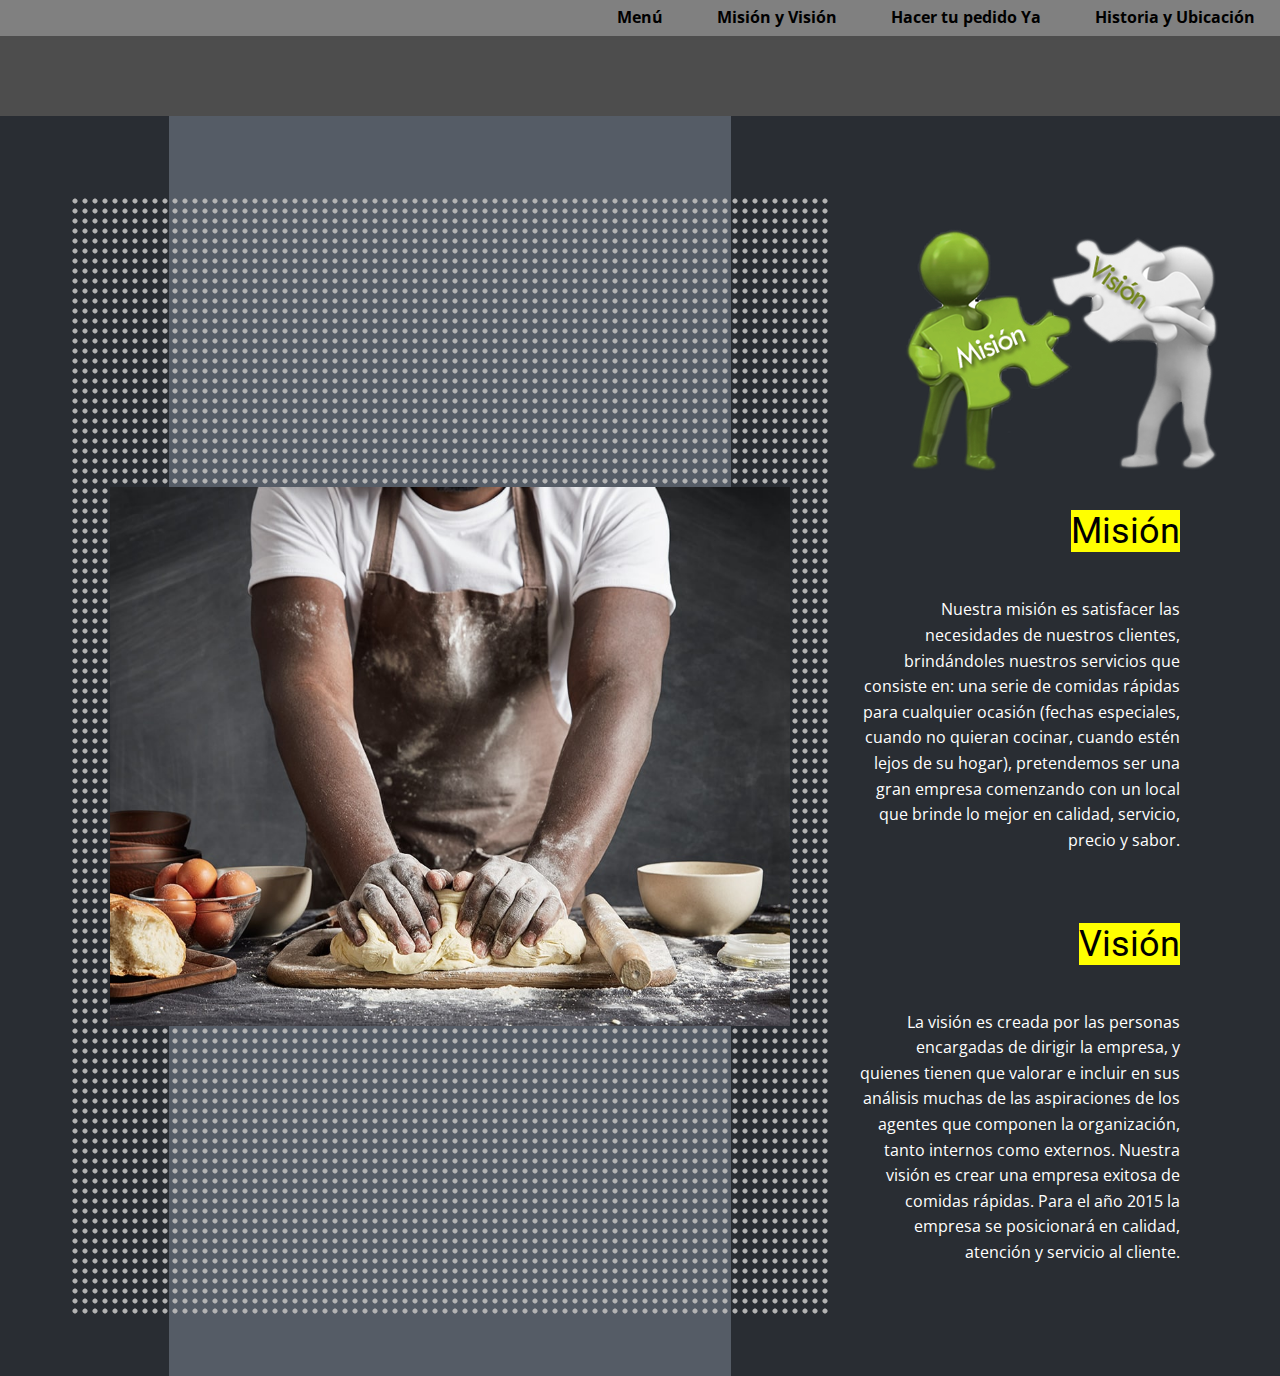
==== mision1.html @ 360b2fd8 "Add files via upload" ====
<!DOCTYPE html>
<html style="font-size: 16px;">
  <head>
    <meta name="viewport" content="width=device-width, initial-scale=1.0">
    <meta charset="utf-8">
    <meta name="keywords" content="Misión y visión">
    <meta name="description" content="">
    <meta name="page_type" content="np-template-header-footer-from-plugin">
    <title>Visión y Misión</title>
    <link rel="stylesheet" href="nicepage.css" media="screen">
<link rel="stylesheet" href="Casa.css" media="screen">
    <script class="u-script" type="text/javascript" src="jquery.js" defer=""></script>
    <script class="u-script" type="text/javascript" src="nicepage.js" defer=""></script>
    <meta name="generator" content="Nicepage 3.14.0, nicepage.com">
    <link id="u-theme-google-font" rel="stylesheet" href="https://fonts.googleapis.com/css?family=Roboto:100,100i,300,300i,400,400i,500,500i,700,700i,900,900i|Open+Sans:300,300i,400,400i,600,600i,700,700i,800,800i">
    <link id="u-page-google-font" rel="stylesheet" href="https://fonts.googleapis.com/css?family=PT+Sans:400,400i,700,700i">
    
    
    <script type="application/ld+json">{
		"@context": "http://schema.org",
		"@type": "Organization",
		"name": "",
		"url": "index.html"
}</script>
    <meta property="og:title" content="Casa">
    <meta property="og:type" content="website">
    <meta name="theme-color" content="#478ac9">
    <link rel="canonical" href="index.html">
    <meta property="og:url" content="index.html">
  </head>
  <nav>
    <a href="index.html" target="_blank">Menú</a>
    <a href="mision1.html" target="_blank">Misión y Visión</a>
    <a href="https://chat.whatsapp.com/IxLFzabDSKH1dmeyXUZdFy" target="_blank">Hacer tu pedido Ya</a>
    <a href="historia_ubicacion.html" target="_blank">Historia y Ubicación</a>
  <body data-home-page="Casa.html" data-home-page-title="Casa" class="u-body"><header class="u-align-left u-clearfix u-grey-70 u-header u-header" id="sec-b303"><div class="u-clearfix u-sheet u-sheet-1"></div></header>
    <section class="u-clearfix u-palette-5-dark-3 u-valign-middle-xs u-section-1" id="carousel_6223">
      <div class="u-clearfix u-sheet u-valign-middle-sm u-sheet-1">
        <div class="u-expanded-height-lg u-expanded-height-md u-expanded-height-xl u-palette-5-dark-2 u-shape u-shape-rectangle u-shape-1"></div>
        <div class="u-clearfix u-expanded-width u-layout-wrap u-layout-wrap-1">
          <div class="u-layout">
            <div class="u-layout-row">
              <div class="u-align-center u-container-style u-image u-image-tiles u-layout-cell u-left-cell u-size-30-md u-size-30-sm u-size-30-xs u-size-40-lg u-size-40-xl u-image-1" data-image-width="100" data-image-height="100">
                <div class="u-container-layout u-valign-bottom-md u-valign-bottom-sm u-valign-bottom-xs u-valign-middle-lg u-valign-middle-xl u-container-layout-1">
                  <img class="u-expand-resize u-expanded-width u-image u-image-2" src="images/fdg-min.jpg">
                </div>
              </div>
              <div class="u-align-center-xs u-container-style u-layout-cell u-right-cell u-size-20-lg u-size-20-xl u-size-30-md u-size-30-sm u-size-30-xs u-layout-cell-2">
                <div class="u-container-layout u-container-layout-2">
                  <img src="mision y vision.png" alt="mision">
                  <p class="u-text u-text-palette-5-light-2 u-text-2"><h2><mark>Misión</mark></h2> <br> Nuestra misión es satisfacer las necesidades de nuestros clientes, brindándoles nuestros servicios que consiste en: una serie de comidas rápidas para cualquier ocasión (fechas especiales, cuando no quieran cocinar, cuando estén lejos de su hogar), pretendemos ser una gran empresa comenzando con un local que brinde lo mejor en calidad, servicio, precio y sabor.<br>
                    <br>
                    <br> <h2><mark>Visión</mark></h2> <br> La visión es creada por las personas encargadas de dirigir la empresa, y quienes tienen que valorar e incluir en sus análisis muchas de las aspiraciones de los agentes que componen la organización, tanto internos como externos. Nuestra visión es crear una empresa exitosa de comidas rápidas. Para el año 2015 la empresa se posicionará en calidad, atención y servicio al cliente.
                  </p>
                </div>
              </div>
            </div>
          </div>
        </div>
      </div>
    </section>
    
    
    
  </body>
</html>
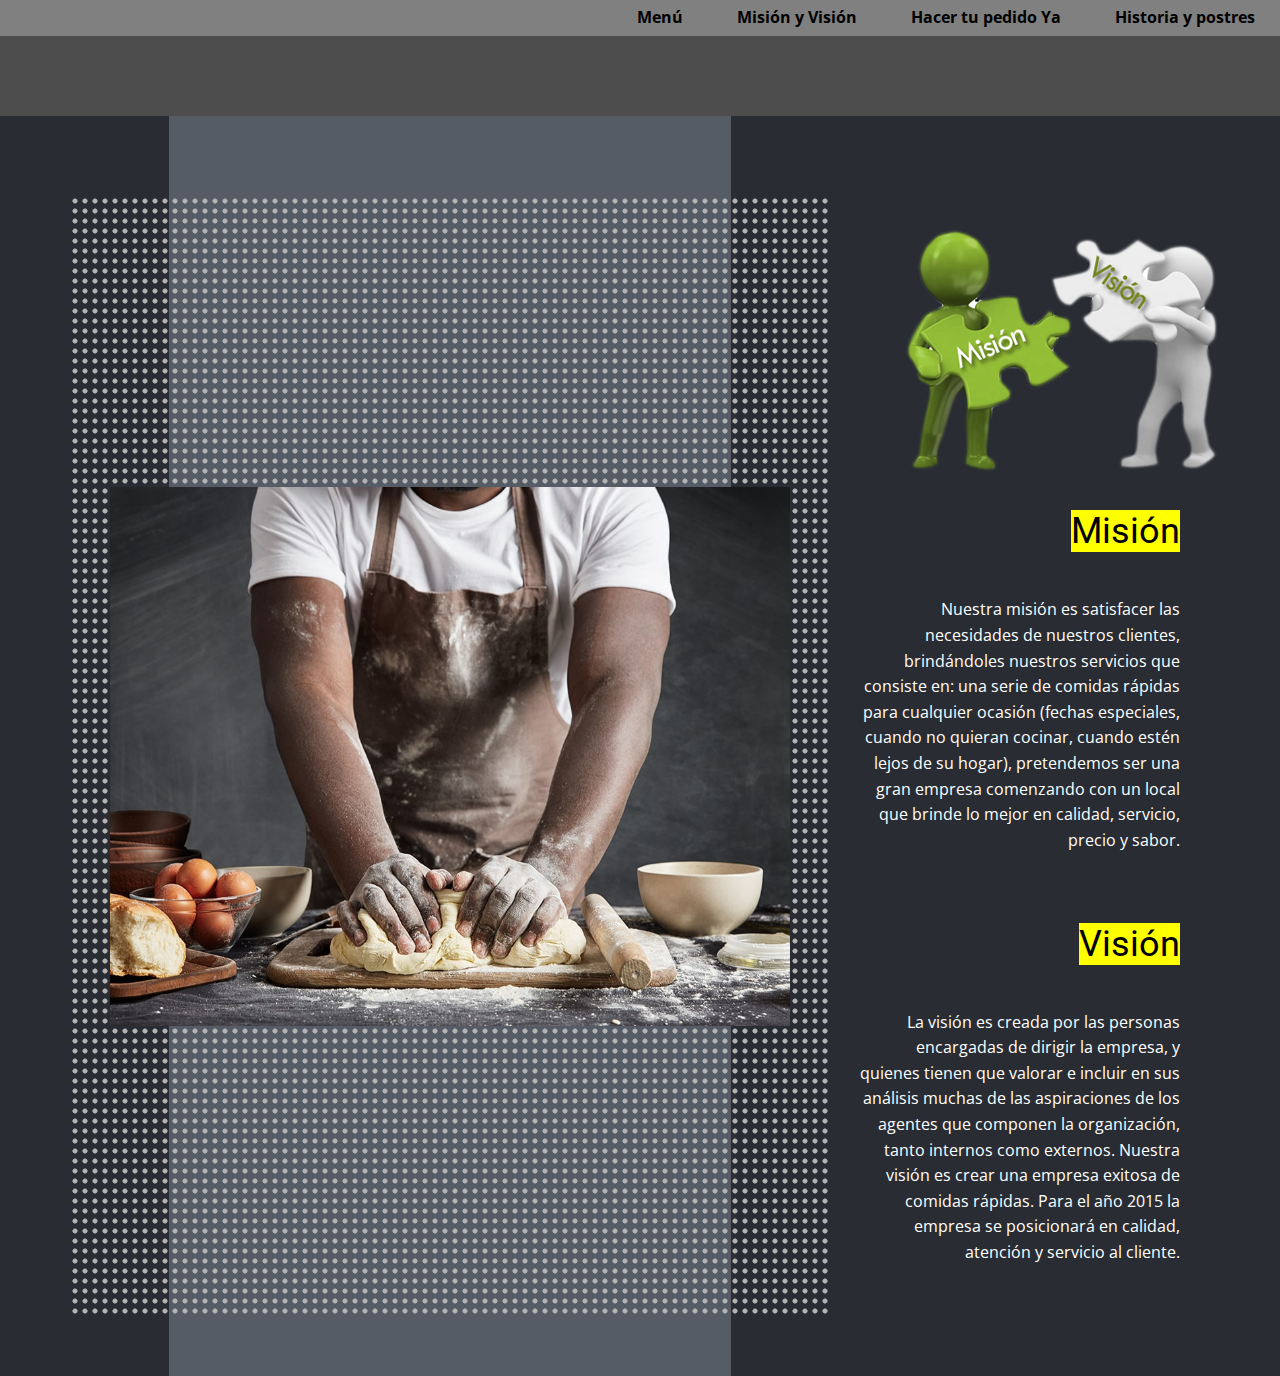
==== commit eb6d9c5d: "Add files via upload" ====
--- a/mision1.html
+++ b/mision1.html
@@ -32,7 +32,7 @@
     <a href="index.html" target="_blank">Menú</a>
     <a href="mision1.html" target="_blank">Misión y Visión</a>
     <a href="https://chat.whatsapp.com/IxLFzabDSKH1dmeyXUZdFy" target="_blank">Hacer tu pedido Ya</a>
-    <a href="historia_ubicacion.html" target="_blank">Historia y Ubicación</a>
+    <a href="https://edwin2032.github.io/hisotoria/" target="_blank">Historia y postres</a>
   <body data-home-page="Casa.html" data-home-page-title="Casa" class="u-body"><header class="u-align-left u-clearfix u-grey-70 u-header u-header" id="sec-b303"><div class="u-clearfix u-sheet u-sheet-1"></div></header>
     <section class="u-clearfix u-palette-5-dark-3 u-valign-middle-xs u-section-1" id="carousel_6223">
       <div class="u-clearfix u-sheet u-valign-middle-sm u-sheet-1">
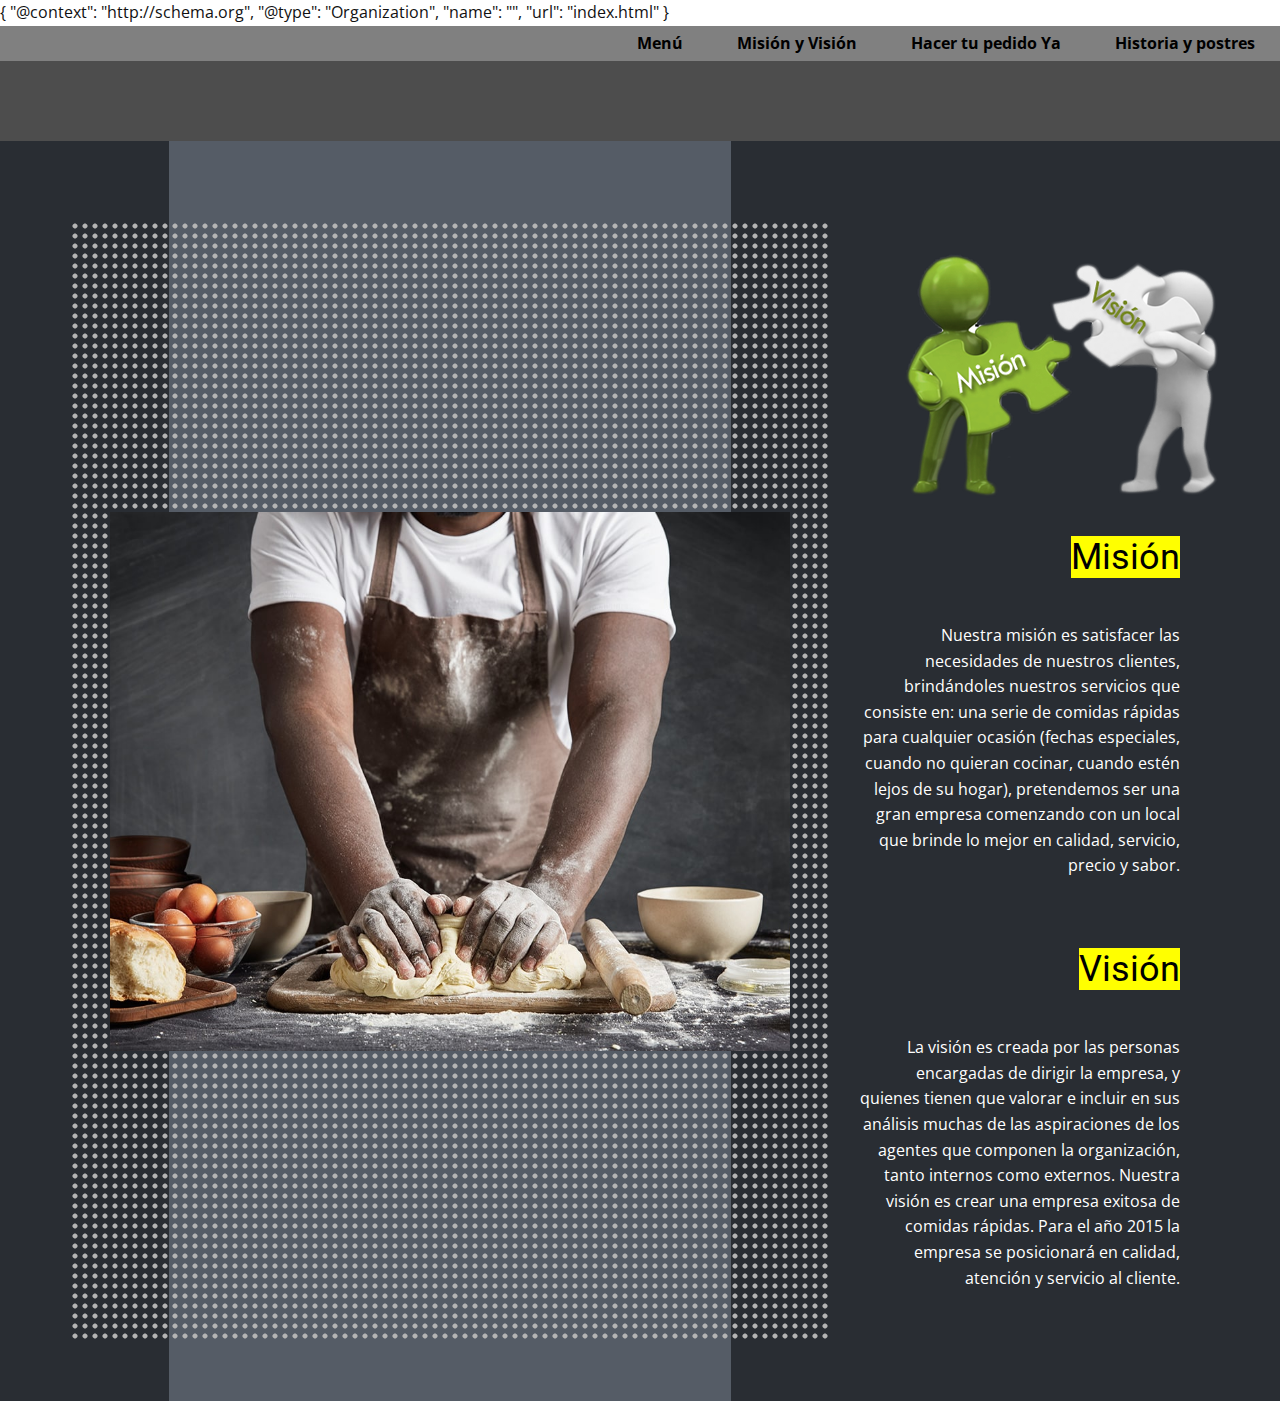
==== commit c2d0dbca: "Add files via upload" ====
--- a/mision1.html
+++ b/mision1.html
@@ -14,6 +14,7 @@
     <meta name="generator" content="Nicepage 3.14.0, nicepage.com">
     <link id="u-theme-google-font" rel="stylesheet" href="https://fonts.googleapis.com/css?family=Roboto:100,100i,300,300i,400,400i,500,500i,700,700i,900,900i|Open+Sans:300,300i,400,400i,600,600i,700,700i,800,800i">
     <link id="u-page-google-font" rel="stylesheet" href="https://fonts.googleapis.com/css?family=PT+Sans:400,400i,700,700i">
+    <link rel="shortcut icon" type="image/x-icon" href="https://th.bing.com/th?id=OIF.1%2f%2fBj0zLGlOqR6G%2fOfisvg&pid=ImgDet&rs=1"
     
     
     <script type="application/ld+json">{
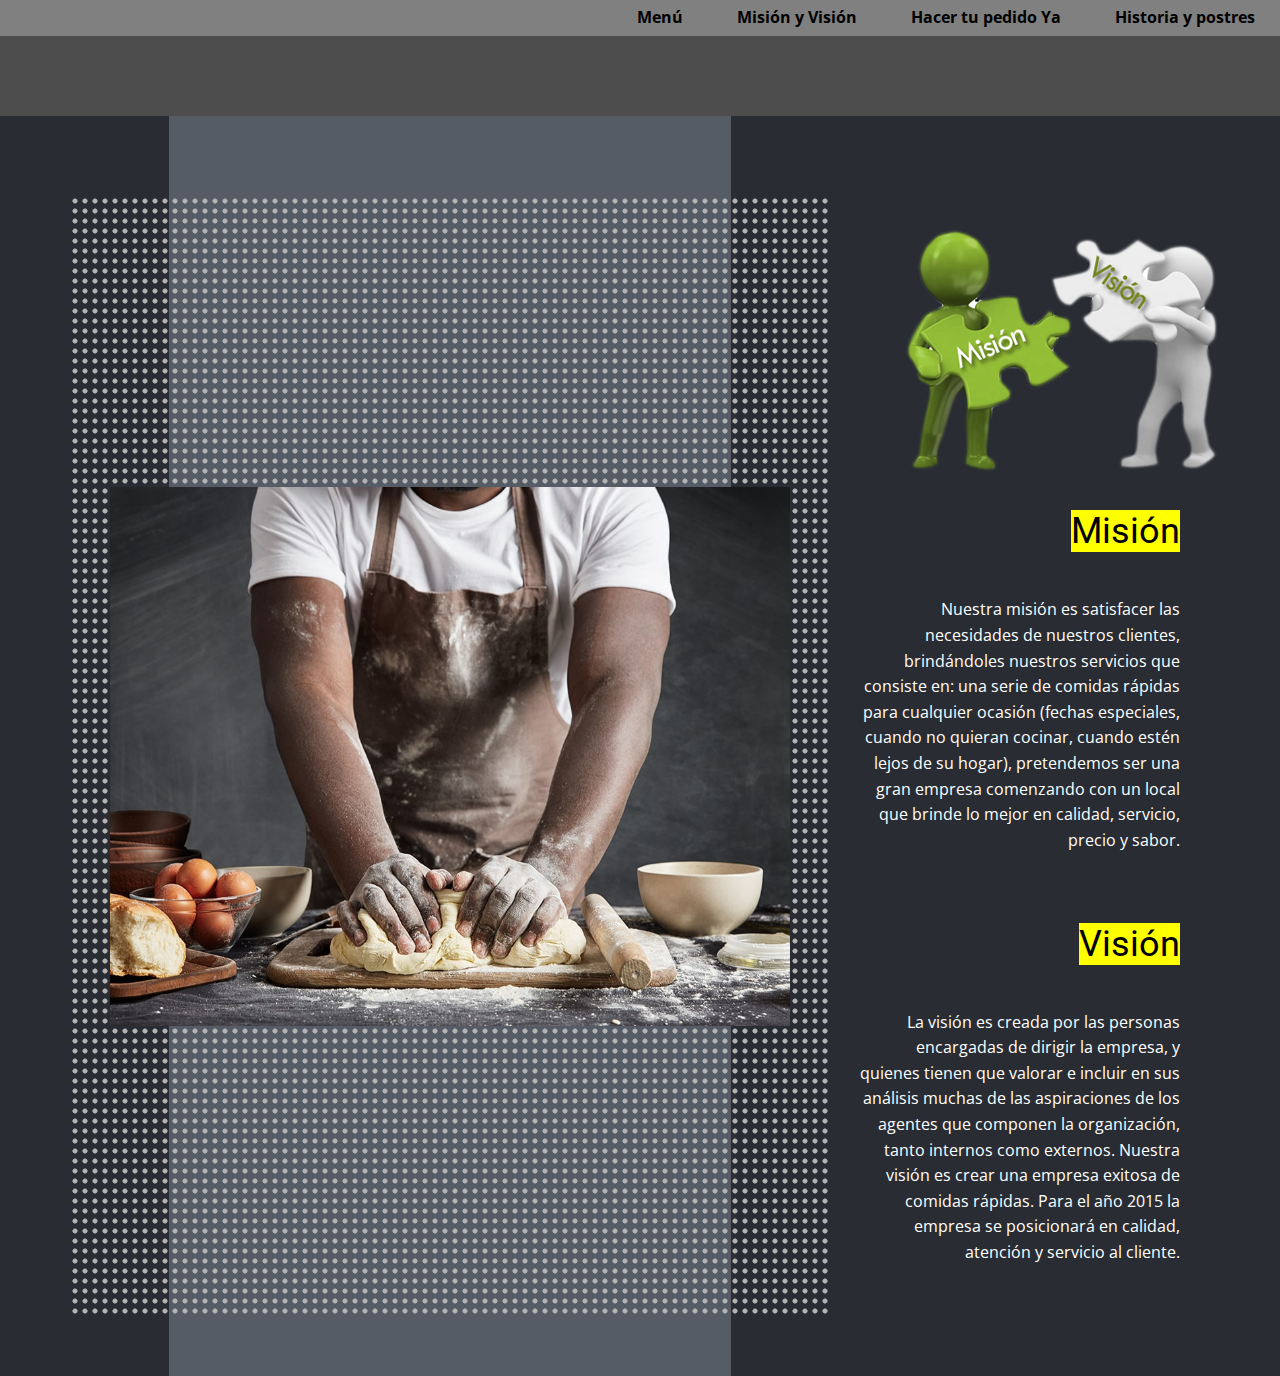
==== commit e2f7ca56: "Update mision1.html" ====
--- a/mision1.html
+++ b/mision1.html
@@ -17,12 +17,7 @@
     <link rel="shortcut icon" type="image/x-icon" href="https://th.bing.com/th?id=OIF.1%2f%2fBj0zLGlOqR6G%2fOfisvg&pid=ImgDet&rs=1"
     
     
-    <script type="application/ld+json">{
-		"@context": "http://schema.org",
-		"@type": "Organization",
-		"name": "",
-		"url": "index.html"
-}</script>
+    <
     <meta property="og:title" content="Casa">
     <meta property="og:type" content="website">
     <meta name="theme-color" content="#478ac9">
@@ -30,7 +25,7 @@
     <meta property="og:url" content="index.html">
   </head>
   <nav>
-    <a href="index.html" target="_blank">Menú</a>
+    <a href="https://edwin2032.github.io/Restaurante/" target="_blank">Menú</a>
     <a href="mision1.html" target="_blank">Misión y Visión</a>
     <a href="https://chat.whatsapp.com/IxLFzabDSKH1dmeyXUZdFy" target="_blank">Hacer tu pedido Ya</a>
     <a href="https://edwin2032.github.io/hisotoria/" target="_blank">Historia y postres</a>
@@ -64,4 +59,4 @@
     
     
   </body>
-</html>+</html>
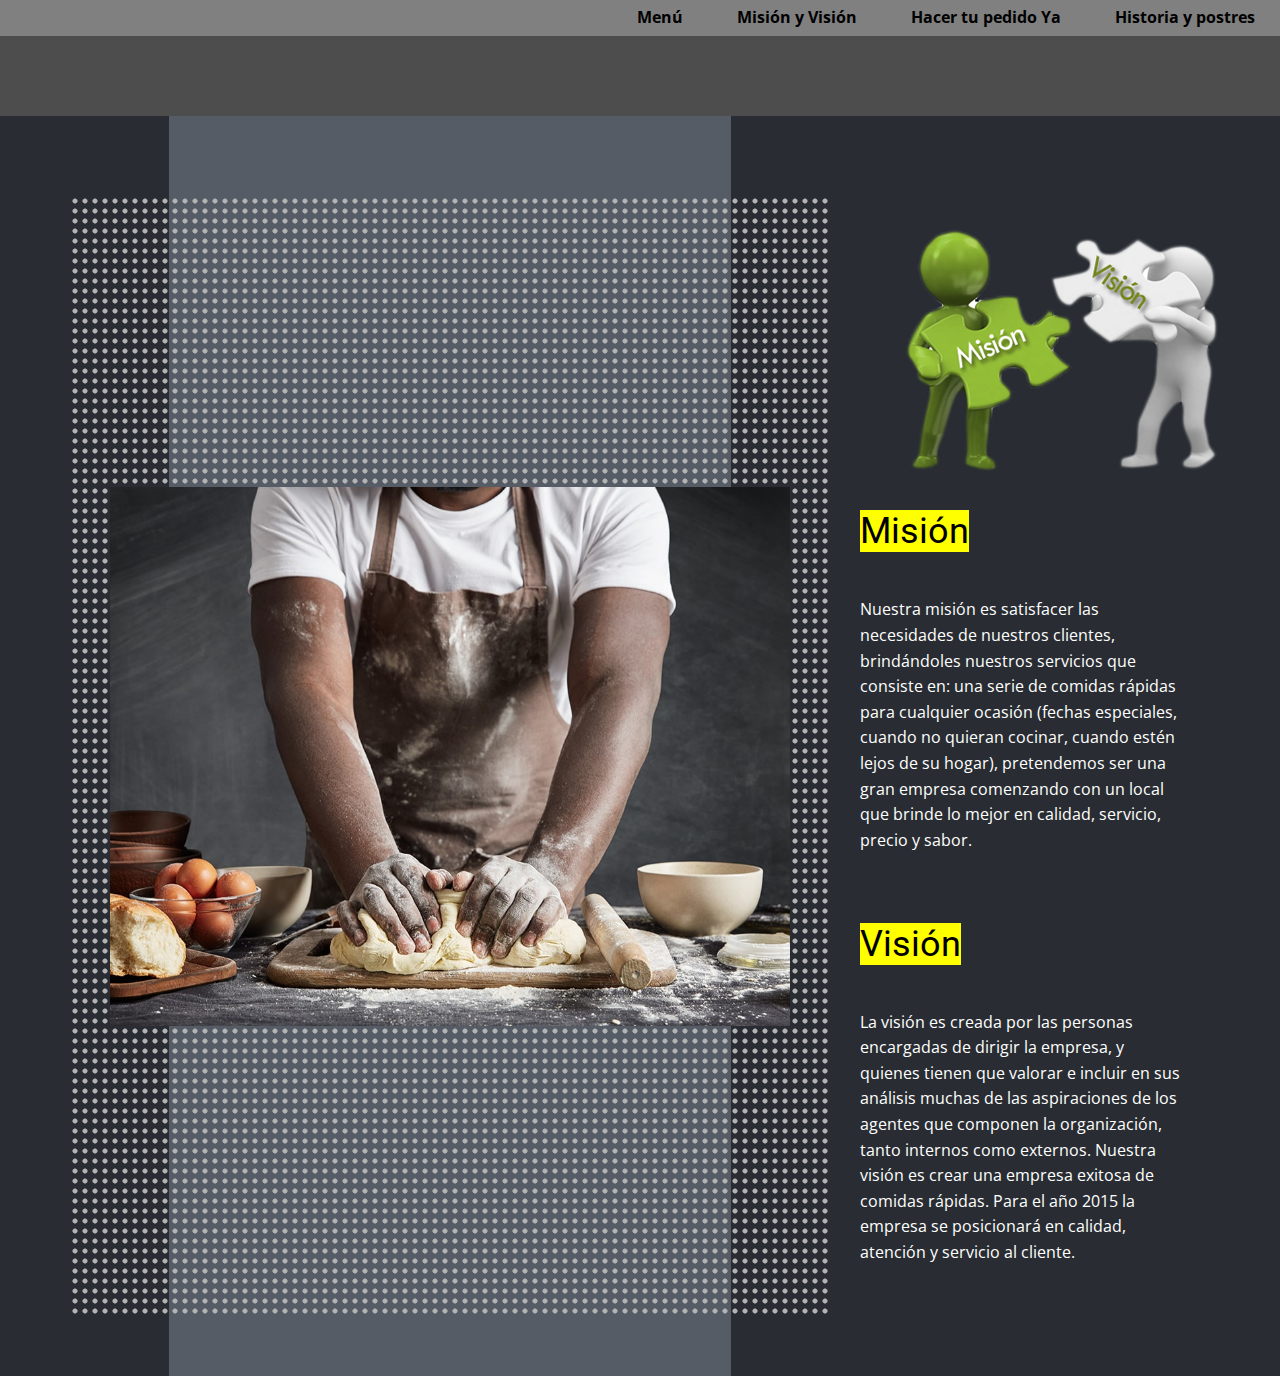
==== commit 45aefe49: "Update mision1.html" ====
--- a/mision1.html
+++ b/mision1.html
@@ -17,7 +17,7 @@
     <link rel="shortcut icon" type="image/x-icon" href="https://th.bing.com/th?id=OIF.1%2f%2fBj0zLGlOqR6G%2fOfisvg&pid=ImgDet&rs=1"
     
     
-    <
+    
     <meta property="og:title" content="Casa">
     <meta property="og:type" content="website">
     <meta name="theme-color" content="#478ac9">
@@ -29,6 +29,7 @@
     <a href="mision1.html" target="_blank">Misión y Visión</a>
     <a href="https://chat.whatsapp.com/IxLFzabDSKH1dmeyXUZdFy" target="_blank">Hacer tu pedido Ya</a>
     <a href="https://edwin2032.github.io/hisotoria/" target="_blank">Historia y postres</a>
+  </nav>
   <body data-home-page="Casa.html" data-home-page-title="Casa" class="u-body"><header class="u-align-left u-clearfix u-grey-70 u-header u-header" id="sec-b303"><div class="u-clearfix u-sheet u-sheet-1"></div></header>
     <section class="u-clearfix u-palette-5-dark-3 u-valign-middle-xs u-section-1" id="carousel_6223">
       <div class="u-clearfix u-sheet u-valign-middle-sm u-sheet-1">
